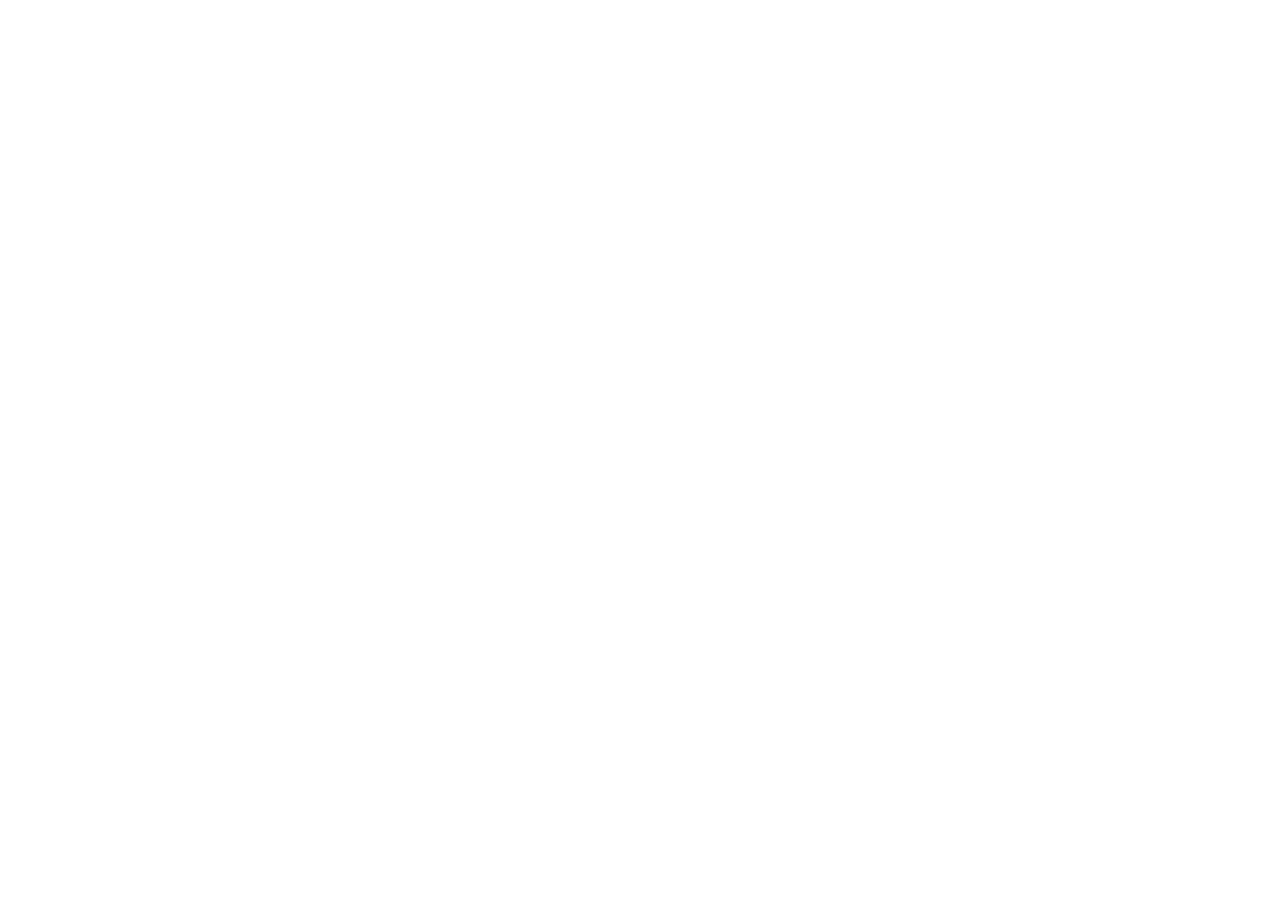
==== 50-day-2/index.html @ 22dfa0c1 "boiler plate" ====
<!DOCTYPE html>
<html lang="en">

<head>
    <meta charset="UTF-8">
    <meta http-equiv="X-UA-Compatible" content="IE=edge">
    <meta name="viewport" content="width=device-width, initial-scale=1.0">
    <title>Progress Steps</title>
</head>

<body>

</body>

</html>
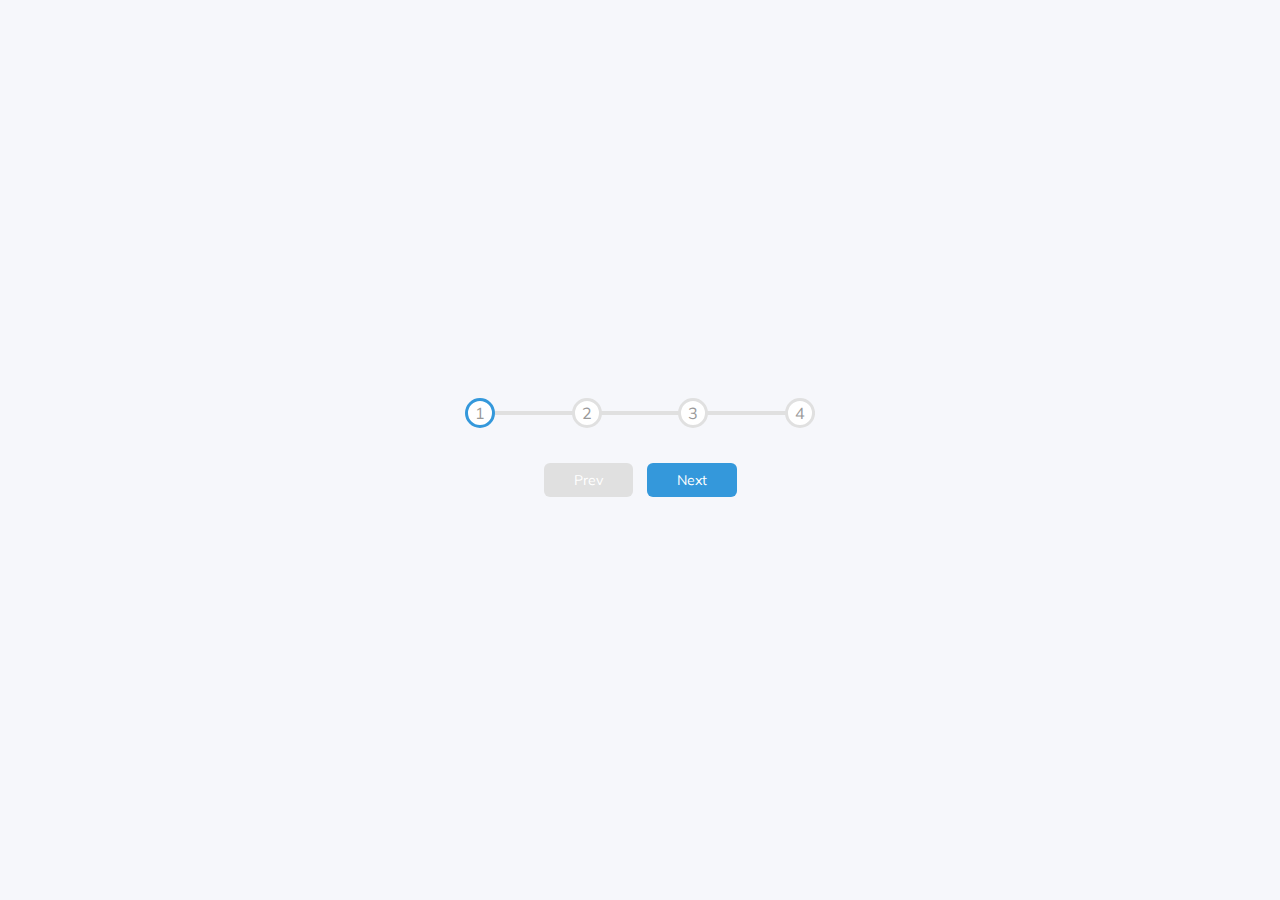
==== commit 43429510: "html and css" ====
--- a/50-day-2/index.html
+++ b/50-day-2/index.html
@@ -5,11 +5,25 @@
     <meta charset="UTF-8">
     <meta http-equiv="X-UA-Compatible" content="IE=edge">
     <meta name="viewport" content="width=device-width, initial-scale=1.0">
+    <link rel="stylesheet" href="style.css">
+    <script src="script.js" defer></script>
     <title>Progress Steps</title>
 </head>
 
 <body>
+    <div class="container">
+        <div class="progress-container">
+            <!-- id=progress is the progress line that goes through number -->
+            <div class="progress" id="progress"></div>
+            <div class="circle active">1</div>
+            <div class="circle">2</div>
+            <div class="circle">3</div>
+            <div class="circle">4</div>
+        </div>
 
+        <button class="btn" id="prev" disabled>Prev</button>
+        <button class="btn" id="next">Next</button>
+    </div>
 </body>
 
 </html>--- a/50-day-2/style.css
+++ b/50-day-2/style.css
@@ -0,0 +1,101 @@
+@import url('https://fonts.googleapis.com/css?family=Muli&display=swap');
+
+/* custom properties */
+:root {
+    --line-border-fill: #3498db;
+    --line-border-empty: #e0e0e0;
+}
+
+* {
+    box-sizing: border-box;
+}
+
+body {
+    background-color: #f6f7fb;
+    font-family: 'Muli', sans-serif;
+    display: flex;
+    align-items: center;
+    justify-content: center;
+    height: 100vh;
+    overflow: hidden;
+    margin: 0;
+}
+
+.container {
+    text-align: center;
+}
+
+.progress-container {
+    display: flex;
+    justify-content: space-between;
+    position: relative;
+    margin-bottom: 30px;
+    max-width: 100%;
+    width: 350px;
+}
+
+.progress-container::before {
+    content: '';
+    background-color: var(--line-border-empty);
+    position: absolute;
+    top: 50%;
+    left: 0;
+    height: 4px;
+    width: 100%;
+    transform: translateY(-50%);
+    z-index: -1;
+}
+
+.progress {
+    background-color: var(--line-border-fill);
+    position: absolute;
+    top: 50%;
+    left: 0;
+    height: 4px;
+    width: 0%;
+    transform: translateY(-50%);
+    z-index: -1;
+    transition: 0.4s ease;
+}
+
+.circle {
+    background-color: #fff;
+    color: #999;
+    border-radius: 50%;
+    height: 30px;
+    width: 30px;
+    display: flex;
+    align-items: center;
+    justify-content: center;
+    border: 3px solid var(--line-border-empty);
+    transition: .4s ease;
+}
+
+.circle.active {
+    border-color: var(--line-border-fill);
+}
+
+.btn {
+    background-color: var(--line-border-fill);
+    color: #fff;
+    border: 0;
+    border-radius: 6px;
+    cursor: pointer;
+    font-family: inherit;
+    padding: 8px 30px;
+    margin: 5px;
+    font-size: 14px;
+}
+
+.btn:active {
+    transform: scale(0.98);
+}
+
+.btn:focus {
+    outline: 0;
+}
+
+.btn:disabled {
+    background-color: var(--line-border-empty);
+    cursor: not-allowed;
+}